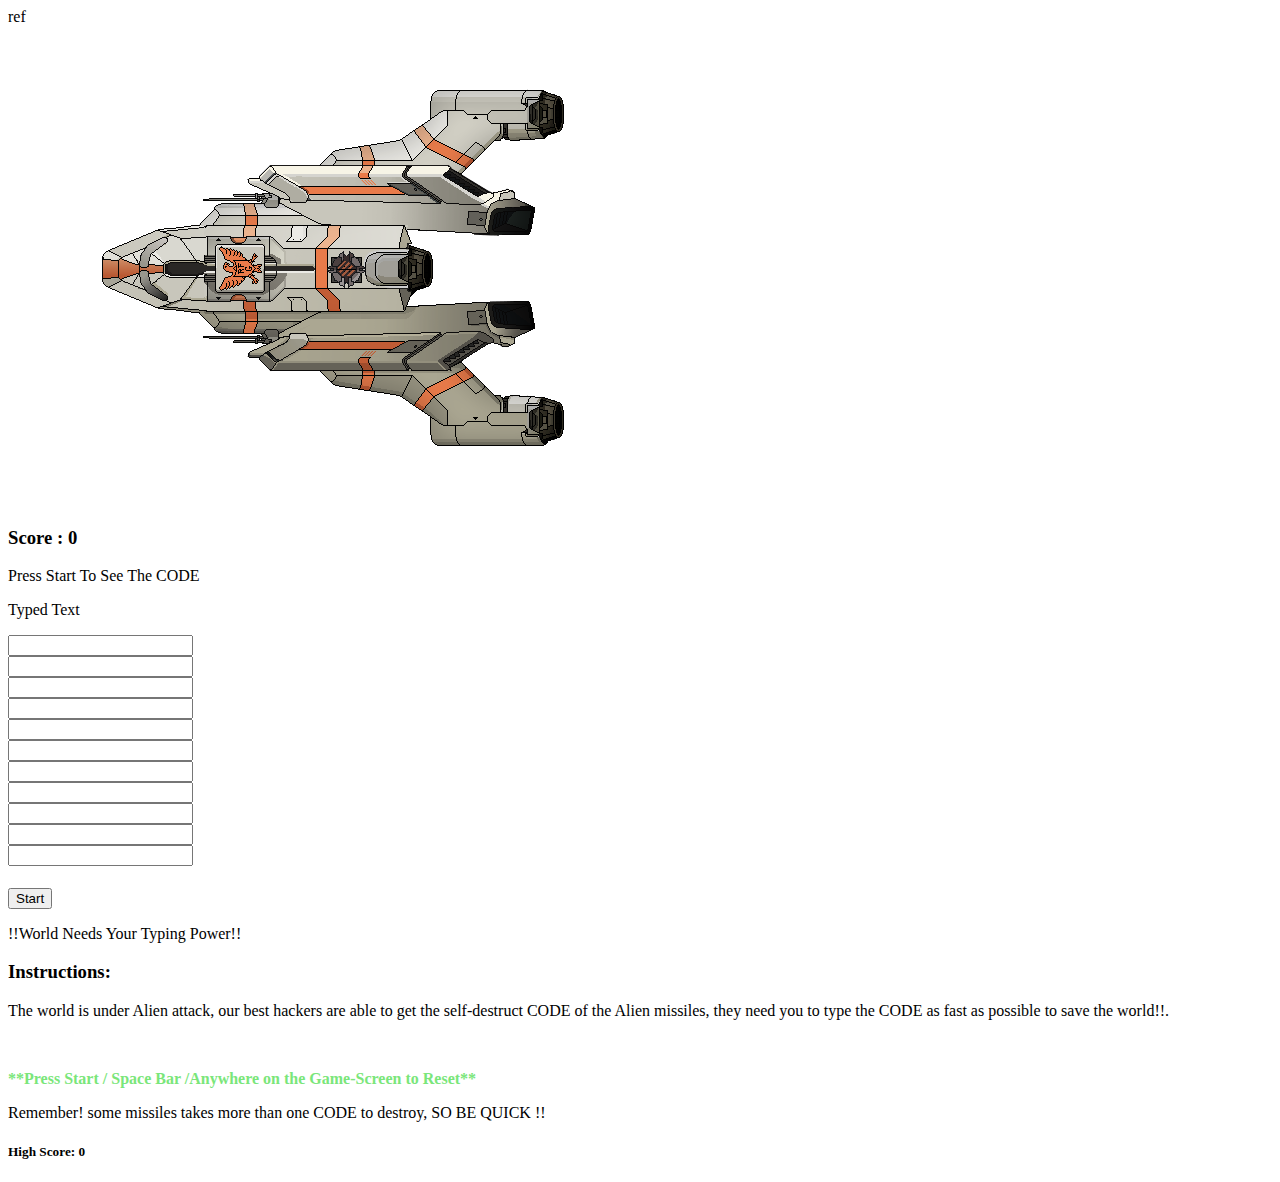
==== index.html @ 0a49ea44 "Rename game.html to index.html" ====
<!DOCTYPE html>
<html lang="en">

<head>
  <meta charset="UTF-8">
  <meta name="viewport" content="width=device-width, initial-scale=1.0">
  <meta http-equiv="X-UA-Compatible" content="ie=edge">
  <title>WordBeater</title>
  <!-- <link rel="stylesheet" href="https://stackpath.bootstrapcdn.com/bootstrap/4.1.3/css/bootstrap.min.css"
    integrity="sha384-MCw98/SFnGE8fJT3GXwEOngsV7Zt27NXFoaoApmYm81iuXoPkFOJwJ8ERdknLPMO" crossorigin="anonymous"> -->
  <link rel="stylesheet" href="C:\Users\ritik\Downloads\GAME\GAME\game.css">
  </head>

<body>
<div class="Main">

  <div class="earthcontainer">
    <div class="earth"></div>
    <div class="reference">ref</div>
  </div>
  <div id="impact"></div>


  <img class="spaceship" src="images/spaceship.png" alt="spaceship">




    <!-- Word & Input -->

    <div class="timescore">
      <!-- <div>
        <h3>Time Left:
          <span id="time">0</span>
        </h3>
      </div> -->
      <div>
        <h3>Score :
          <span id="score">0</span>
        </h3>
      </div>


    </div>

      <div class="word">
        <p id="current-word">Press Start To See The CODE</p>
      </div>

      <div class="compared">
        <p id="current-typed">Typed Text</p>
      </div>
      
      <div class="tracks">
        <div class="track">
          <input class="bullet" type="text"  id="word-input">
        </div>
        <div class="track">
          <input class="bullet" type="text"  id="word-input">
        </div>
        <div class="track">
          <input class="bullet" type="text"  id="word-input">
        </div>
        <div class="track">
          <input class="bullet" type="text"  id="word-input">
        </div>
        <div class="track">
          <input class="bullet" type="text"  id="word-input">
        </div>
        <div class="track">
          <input class="bullet" type="text"  id="word-input">
        </div>
        <div class="track">
          <input class="bullet" type="text"  id="word-input">
        </div>
        <div class="track">
          <input class="bullet" type="text"  id="word-input">
        </div>
        <div class="track">
          <input class="bullet" type="text"  id="word-input">
        </div>
        <div class="track">
          <input class="bullet" type="text"  id="word-input">
        </div>
        <div class="track">
          <input class="bullet" type="text"  id="word-input">
        </div>
      </div>

      <div class="gameover">
        <h4 id="message"></h4>
      </div>
        <!-- Time & Score Columns -->
      
        <div class="buttondiv">
          <button class="button">Start</button>
        </div>
</div>


<!-- Instructions -->
<div>
  <div class="line1">
    <p class="lead">!!World Needs Your Typing Power!!</p>
  </div>
  <div class="instructions">
    <h3>Instructions:</h3>
    <p class="text">The world is under Alien attack, our best hackers are able to get the self-destruct CODE of the Alien missiles, they need you to type the CODE as fast as possible to save the world!!.
    </p>
    <br>
    <p style="color: rgb(122, 230, 122);font-weight: bold;">**Press Start / Space Bar /Anywhere on the Game-Screen to Reset**</p>
  </div>
  <div>
    <p class="remember">Remember! some missiles takes more than one CODE to destroy, SO BE QUICK !!</p>
  </div>
  <div class="highscore">
    <h5>High Score:
      <span id="highscore">0</span>
    </h3>
  </div>
</div>





  
</body>
<script src="C:\Users\ritik\Downloads\GAME\GAME\game.js"></script>
</html>
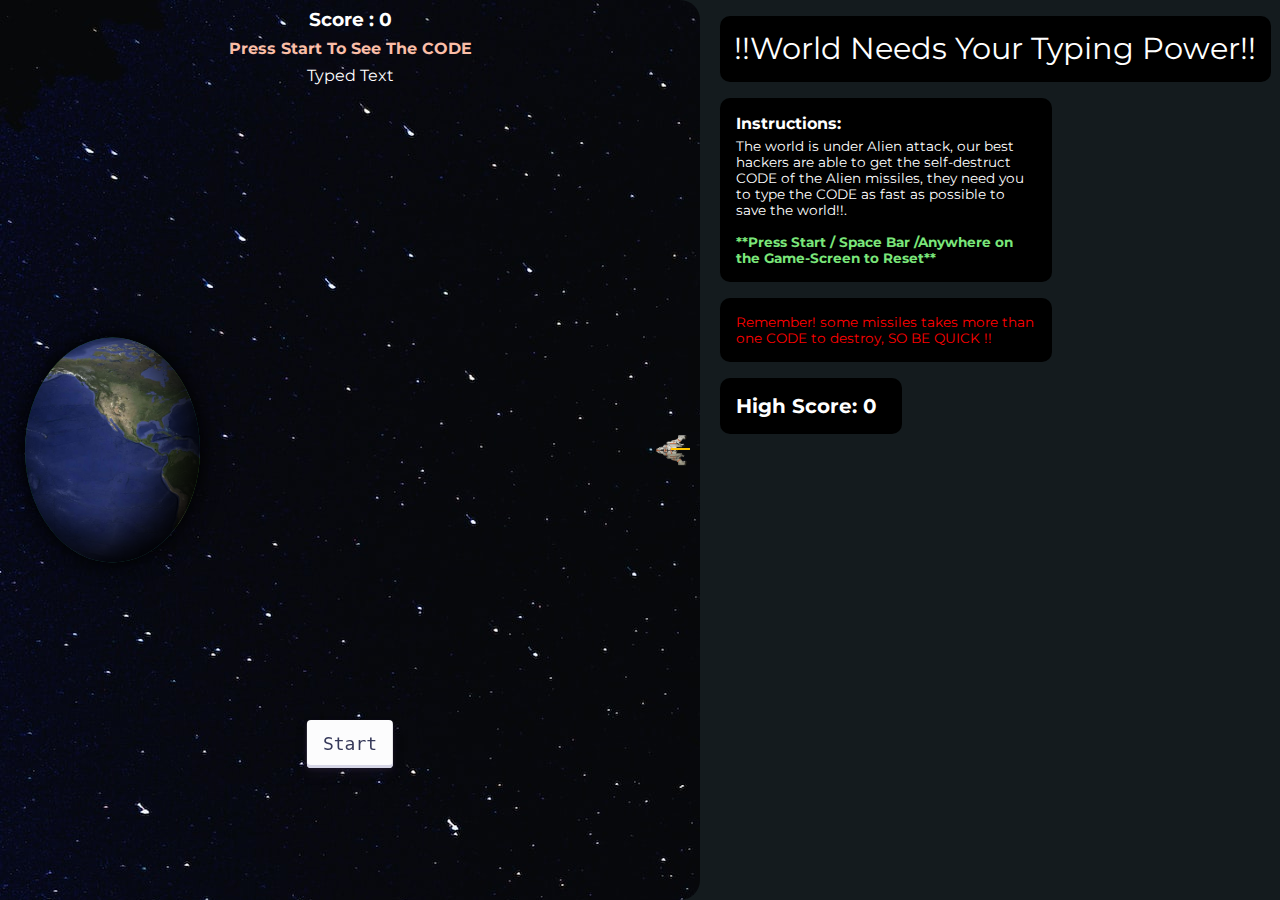
==== commit b8834b27: "Update index.html" ====
--- a/index.html
+++ b/index.html
@@ -8,7 +8,7 @@
   <title>WordBeater</title>
   <!-- <link rel="stylesheet" href="https://stackpath.bootstrapcdn.com/bootstrap/4.1.3/css/bootstrap.min.css"
     integrity="sha384-MCw98/SFnGE8fJT3GXwEOngsV7Zt27NXFoaoApmYm81iuXoPkFOJwJ8ERdknLPMO" crossorigin="anonymous"> -->
-  <link rel="stylesheet" href="C:\Users\ritik\Downloads\GAME\GAME\game.css">
+  <link rel="stylesheet" href="\game.css">
   </head>
 
 <body>
@@ -126,5 +126,5 @@
 
   
 </body>
-<script src="C:\Users\ritik\Downloads\GAME\GAME\game.js"></script>
+<script src="\game.js"></script>
 </html>
